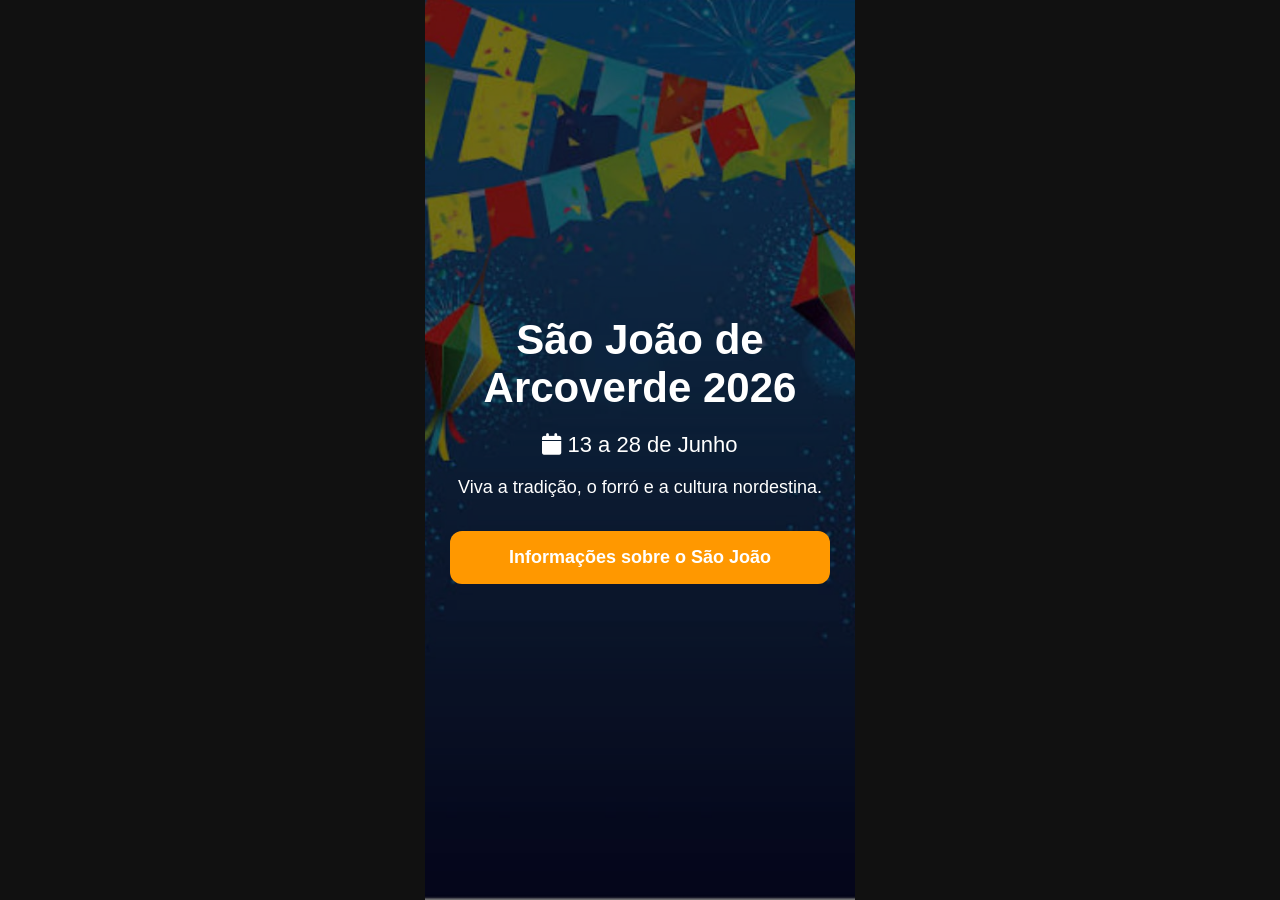
==== Arcoverde em Festa/index.html @ 424473de "Add files via upload" ====
<!doctype html>
<html lang="pt-BR">
  <head>
    <meta charset="UTF-8" />
    <meta name="viewport" content="width=device-width, initial-scale=1.0" />
    <title>São João de Arcoverde</title>

    <!-- PWA: Manifest -->
    <link rel="manifest" href="manifest.json" />

    <!-- PWA: iOS (Safari não lê o manifest para esses) -->
    <meta name="mobile-web-app-capable" content="yes" />
    <meta name="apple-mobile-web-app-capable" content="yes" />
    <meta
      name="apple-mobile-web-app-status-bar-style"
      content="black-translucent"
    />
    <meta name="apple-mobile-web-app-title" content="SJArcoverde" />
    <link rel="apple-touch-icon" href="assets/icons/icon-192x192.png" />

    <!-- PWA: Cor da barra de status no Android -->
    <meta name="theme-color" content="#ff9800" />

    <!-- SEO básico -->
    <meta
      name="description"
      content="Guia oficial do São João de Arcoverde 2026 — programação, hospedagem, alimentação, transporte e muito mais."
    />

    <!-- CSS -->
    <link rel="stylesheet" href="assets/css/style.css" />

    <!-- Ícones Font Awesome -->
    <link
      rel="stylesheet"
      href="https://cdnjs.cloudflare.com/ajax/libs/font-awesome/6.5.1/css/all.min.css"
    />
  </head>

  <body>
    <!-- HOME -->
    <section class="home" id="home">
      <div class="overlay"></div>

      <div class="conteudo-home">
        <h1>São João de Arcoverde 2026</h1>

        <p class="data">
          <i class="fa-solid fa-calendar"></i>
          13 a 28 de Junho
        </p>

        <p class="descricao">
          Viva a tradição, o forró e a cultura nordestina.
        </p>

        <button id="btnInformacoes">Informações sobre o São João</button>
      </div>
    </section>

    <!-- APP -->
    <section class="app escondido" id="app">
      <!-- Cabeçalho -->
      <header class="topo">
        <button id="abrirMenu" class="btn-menu">
          <i class="fa-solid fa-bars"></i>
        </button>
        <h2>São João de Arcoverde</h2>
      </header>

      <!-- Sidebar -->
      <div class="sidebar" id="sidebar">
        <div class="fechar-sidebar" id="fecharSidebar">
          <i class="fa-solid fa-xmark"></i>
        </div>

        <div class="itens-sidebar">
          <button class="item-sidebar" id="btnHomeSidebar">
            <i class="fa-solid fa-house"></i>
            Home
          </button>

          <button class="item-sidebar" data-aba="arcoverde">
            <i class="fa-solid fa-city"></i>
            Arcoverde
          </button>

          <button class="item-sidebar" data-aba="seguranca">
            <i class="fa-solid fa-shield-halved"></i>
            Sua Segurança
          </button>

          <button class="item-sidebar" data-aba="patrocinadores">
            <i class="fa-solid fa-handshake"></i>
            Patrocinadores
          </button>

          <button class="item-sidebar" data-aba="creditos">
            <i class="fa-solid fa-users"></i>
            Créditos
          </button>
        </div>
      </div>

      <!-- Conteúdo das Abas -->
      <main class="conteudo-app">
        <!-- Aba: Programação -->
        <section class="aba" id="programacao">
          <h1>Programação Oficial</h1>
          <p class="subtitulo">Confira aqui nossas atrações</p>
          <div class="datas" id="datas"></div>
          <div class="eventos" id="eventos"></div>
        </section>

        <!-- Aba: Hospedagem -->
        <section class="aba escondido" id="hospedagem">
          <h1>Hospedagem</h1>
          <p class="subtitulo">Encontre hotéis e pousadas</p>
          <div class="lista-cards" id="listaHospedagem"></div>
        </section>

        <!-- Aba: Alimentação -->
        <section class="aba escondido" id="alimentacao">
          <h1>Alimentação</h1>
          <p class="subtitulo">Conheça alguns locais para comer e curtir</p>

          <div class="categorias-alimentacao">
            <button
              class="categoria-btn ativo-categoria"
              data-categoria="pizzarias"
            >
              🍕 Pizzarias
            </button>
            <button class="categoria-btn" data-categoria="bares">
              🍻 Bares
            </button>
            <button class="categoria-btn" data-categoria="restaurantes">
              🍽️ Restaurantes
            </button>
          </div>

          <div class="lista-cards" id="listaAlimentacao"></div>
        </section>

        <!-- Aba: Transporte -->
        <section class="aba escondido" id="transporte">
          <h1>Transporte</h1>
          <p class="subtitulo">
            Encontre opções de transporte durante o evento
          </p>

          <div class="mapa-transporte">
            <img
              src="assets/img/mapa-mototaxi.jpeg"
              alt="Mapa de pontos de mototáxi"
            />
          </div>

          <h2 class="titulo-secao">Mototaxistas</h2>
          <div class="lista-cards" id="listaMoto"></div>

          <h2 class="titulo-secao">Taxistas</h2>
          <div class="lista-cards" id="listaTaxi"></div>
        </section>

        <!-- Aba: Mapa -->
        <section class="aba escondido" id="mapa">
          <h1>Mapa do Evento</h1>
          <p class="subtitulo">Confira os polos e pontos importantes</p>
          <div class="lista-mapas" id="listaMapas"></div>
        </section>

        <!-- Aba: Segurança (sidebar) -->
        <section class="aba escondido" id="seguranca">
          <h1>Sua Segurança</h1>
          <p class="subtitulo">Contatos importantes e dicas úteis</p>
          <div class="lista-cards" id="listaSeguranca"></div>

          <div class="dicas-seguranca">
            <h2>Dicas de Segurança</h2>
            <ul>
              <li>Se beber, não dirija.</li>
              <li>Mantenha-se hidratado.</li>
              <li>Evite locais escuros e isolados.</li>
              <li>Cuide dos seus objetos pessoais.</li>
              <li>Em emergências, procure apoio policial.</li>
            </ul>
          </div>
        </section>

        <!-- Aba: Patrocinadores (sidebar) -->
        <section class="aba escondido" id="patrocinadores">
          <h1>Patrocinadores</h1>
          <p class="subtitulo">Empresas e apoiadores do evento</p>
          <div class="lista-cards" id="listaPatrocinadores"></div>
        </section>

        <!-- Aba: Créditos (sidebar) -->
        <section class="aba escondido" id="creditos">
          <h1>Créditos</h1>
          <p class="subtitulo">Sobre o desenvolvimento do projeto</p>

          <div class="card-creditos">
            <h2>Projeto Acadêmico</h2>
            <p>
              Este aplicativo foi desenvolvido como projeto do curso de Análise
              e Desenvolvimento de Sistemas da AESA-CESA.
            </p>

            <h2>Equipe</h2>
            <p>Emanuel Gouveia, José Gilmar, Pedro Rangel e Victor Barbosa.</p>

            <h2>Objetivo</h2>
            <p>
              Facilitar o acesso às informações do São João de Arcoverde,
              ajudando turistas e moradores.
            </p>

            <h2>Agradecimentos</h2>
            <p>Professor Will...</p>
          </div>
        </section>

        <!-- Aba: Arcoverde (sidebar) -->
        <section class="aba escondido" id="arcoverde">
          <h1>Arcoverde</h1>
          <p class="subtitulo">Conheça a Rainha do Sertão</p>
          <div id="textoArcoverde"></div>

          <h2 class="titulo-secao" style="margin-top: 35px">
            Pontos Turísticos
          </h2>
          <div class="lista-cards" id="listaPontos"></div>
        </section>
      </main>

      <!-- Menu Inferior -->
      <nav class="menu-inferior">
        <button class="menu-btn ativo" data-aba="programacao">
          <i class="fa-solid fa-music"></i>
          <span>Programação</span>
        </button>
        <button class="menu-btn" data-aba="hospedagem">
          <i class="fa-solid fa-bed"></i>
          <span>Hospedagem</span>
        </button>
        <button class="menu-btn" data-aba="alimentacao">
          <i class="fa-solid fa-utensils"></i>
          <span>Alimentação</span>
        </button>
        <button class="menu-btn" data-aba="transporte">
          <i class="fa-solid fa-car"></i>
          <span>Transporte</span>
        </button>
        <button class="menu-btn" data-aba="mapa">
          <i class="fa-solid fa-map"></i>
          <span>Mapa</span>
        </button>
      </nav>
    </section>

    <!-- JavaScript -->
    <script src="assets/js/script.js"></script>

    <!-- PWA: Registro do Service Worker -->
    <script>
      if ("serviceWorker" in navigator) {
        window.addEventListener("load", function () {
          navigator.serviceWorker
            .register("/sw.js")
            .then(function (registration) {
              console.log(
                "Service Worker registrado com sucesso:",
                registration.scope,
              );
            })
            .catch(function (erro) {
              console.error("Falha ao registrar o Service Worker:", erro);
            });
        });
      }
    </script>
  </body>
</html>
---- Arcoverde em Festa/assets/css/style.css ----
/* Variáveis Globais
   Para mudar a cor laranja do app inteiro,
   mude --cor-principal abaixo. */
:root {
  --cor-principal: #ff9800;
  --cor-principal-escura: #e68900;
  --cor-texto-suave: #ddd;
  --fundo-card: rgba(0, 0, 0, 0.35);
  --fundo-topo: rgba(0, 0, 0, 0.45);
  --borda-suave: rgba(255, 255, 255, 0.1);
}

/* Reset */
* {
  margin: 0;
  padding: 0;
  box-sizing: border-box;
}

/* Body */
body {
  background-color: #111;
  font-family: Arial, Helvetica, sans-serif;
  display: flex;
  justify-content: center;
  align-items: center;
  min-height: 100vh;
}

/* Home */
.home {
  width: 100%;
  max-width: 430px;
  height: 100vh;
  max-height: 932px;

  /* SUBSTITUA pela imagem definitiva de fundo da home */
  background-image: url("../img/fundo.jpg");
  background-size: cover;
  background-position: center;

  position: relative;
  display: flex;
  justify-content: center;
  align-items: center;
  text-align: center;
  overflow: hidden;
}

/* Escurecimento sobre a imagem */
.overlay {
  position: absolute;
  width: 100%;
  height: 100%;
  background-color: rgba(0, 0, 0, 0.55);
}

/* Conteúdo centralizado na home */
.conteudo-home {
  position: relative;
  z-index: 2;
  color: white;
  padding: 25px;
}

.conteudo-home h1 {
  font-size: 42px;
  margin-bottom: 20px;
}

.conteudo-home .data {
  font-size: 22px;
  margin-bottom: 15px;
}

.conteudo-home .descricao {
  font-size: 18px;
  line-height: 28px;
  margin-bottom: 30px;
}

/* Botão principal da home */
#btnInformacoes {
  width: 100%;
  background-color: var(--cor-principal);
  color: white;
  border: none;
  padding: 16px;
  font-size: 18px;
  font-weight: bold;
  border-radius: 12px;
  cursor: pointer;
  transition: background-color 0.3s;
}

#btnInformacoes:hover {
  background-color: var(--cor-principal-escura);
}

/* APP */
.app {
  width: 100%;
  max-width: 430px;
  height: 100vh;
  max-height: 932px;

  /* SUBSTITUA pela imagem definitiva de fundo do app */
  background-image: url("../img/fundo2.png");
  background-size: cover;
  background-position: center;

  color: white;
  position: relative;
  overflow-y: auto;
}

/* Classe utilitária para esconder elementos */
.escondido {
  display: none;
}

/* Cabeçalho */
.topo {
  height: 70px;
  padding: 20px;
  display: flex;
  align-items: center;
  gap: 15px;
  border-bottom: 1px solid var(--borda-suave);
  background-color: var(--fundo-topo);
  backdrop-filter: blur(5px);
}

/* Botão de abrir menu (três traços) */
.btn-menu {
  background: none;
  border: none;
  color: white;
  cursor: pointer;
}

.btn-menu i {
  font-size: 24px;
}

/* Conteúdo das Abas */
.conteudo-app {
  padding: 30px 20px;
  padding-bottom: 120px; /* espaço pro menu inferior não cobrir o conteúdo */
  min-height: 100%;
}

/* Animação ao trocar de aba */
.aba {
  animation: aparecer 0.3s;
}

@keyframes aparecer {
  from {
    opacity: 0;
    transform: translateY(10px);
  }
  to {
    opacity: 1;
    transform: translateY(0);
  }
}

/* Subtítulo padrão das abas */
.subtitulo {
  color: var(--cor-texto-suave);
  margin-top: 8px;
}

/* Menu Inferior */
.menu-inferior {
  position: fixed;
  bottom: 0;
  width: 100%;
  max-width: 430px;
  height: 80px;
  background-color: var(--fundo-topo);
  backdrop-filter: blur(10px);
  display: flex;
  justify-content: space-around;
  align-items: center;
  border-top: 1px solid var(--borda-suave);
}

.menu-btn {
  background: none;
  border: none;
  color: #ccc;
  display: flex;
  flex-direction: column;
  align-items: center;
  gap: 5px;
  font-size: 12px;
  cursor: pointer;
}

.menu-btn i {
  font-size: 20px;
}

/* Botão ativo no menu inferior */
.menu-btn.ativo {
  color: var(--cor-principal);
}

/* Sidebar */
.sidebar {
  position: absolute;
  top: 0;
  left: -280px; /* começa escondida fora da tela */
  width: 260px;
  height: 100%;
  background-color: rgba(0, 0, 0, 0.75);
  backdrop-filter: blur(10px);
  z-index: 999;
  padding: 30px 20px;
  transition: left 0.3s; /* animação de deslizar */
}

/* Quando a sidebar está aberta */
.sidebar.ativo {
  left: 0;
}

/* Botão de fechar a sidebar */
.fechar-sidebar {
  display: flex;
  justify-content: flex-end;
  margin-bottom: 40px;
  color: white;
  font-size: 28px;
  cursor: pointer;
}

/* Itens do menu lateral */
.itens-sidebar {
  display: flex;
  flex-direction: column;
  gap: 18px;
}

.item-sidebar {
  background-color: rgba(255, 255, 255, 0.08);
  border: none;
  color: white;
  padding: 15px;
  border-radius: 12px;
  cursor: pointer;
  display: flex;
  align-items: center;
  gap: 12px;
  font-size: 16px;
  transition: background-color 0.3s;
}

.item-sidebar:hover {
  background-color: rgba(255, 255, 255, 0.15);
}

/* Programação */

/* Linha de datas (scroll horizontal) */
.datas {
  display: flex;
  gap: 10px;
  overflow-x: auto;
  margin-top: 30px;
  margin-bottom: 30px;
  padding-bottom: 10px;
}

/* Remove barra de scroll das datas */
.datas::-webkit-scrollbar {
  display: none;
}

/* Card de cada data */
.card-data {
  min-width: 100px;
  flex-shrink: 0;
  background-color: rgba(255, 255, 255, 0.12);
  border: 1px solid var(--borda-suave);
  border-radius: 12px;
  padding: 15px;
  text-align: center;
  cursor: pointer;
  transition: background-color 0.3s;
}

.card-data:hover {
  background-color: rgba(255, 255, 255, 0.2);
}

/* Data selecionada */
.card-data.ativa {
  background-color: var(--cor-principal);
}

.card-data h3 {
  font-size: 16px;
  margin-bottom: 5px;
}

/* Área dos eventos do dia */
.eventos {
  display: flex;
  flex-direction: column;
  gap: 15px;
}

/* Card de um polo */
.card-evento {
  background-color: var(--fundo-card);
  border-radius: 15px;
  padding: 18px;
  backdrop-filter: blur(5px);
}

.card-evento h2 {
  font-size: 20px;
  margin-bottom: 15px;
  color: var(--cor-principal);
}

/* Linha de atração (horário + nome) */
.item-evento {
  display: flex;
  justify-content: space-between;
  margin-bottom: 10px;
  border-bottom: 1px solid var(--borda-suave);
  padding-bottom: 10px;
}

.horario {
  font-weight: bold;
  color: #ffd166;
}

/* Cards reutilizáveis
   Usado em Hospedagem, Alimentação, Transporte, Segurança e Pontos Turísticos */

.lista-cards {
  margin-top: 25px;
  display: flex;
  flex-direction: column;
  gap: 20px;
}

/* Card genérico */
.card {
  background-color: var(--fundo-card);
  border-radius: 18px;
  overflow: hidden;
  backdrop-filter: blur(5px);
}

/* Imagem do card */
.card-img {
  width: 100%;
  height: 180px;
  object-fit: cover;
}

/* Área de texto e botões dentro do card */
.card-info {
  padding: 18px;
}

.card-info h2 {
  font-size: 22px;
  margin-bottom: 10px;
}

.card-info h3 {
  font-size: 20px;
  margin-bottom: 10px;
}

/* Texto de endereço / descrição */
.card-info p {
  color: var(--cor-texto-suave);
  line-height: 24px;
  margin-bottom: 18px;
}

/* Área dos botões de contato */
.botoes-contato {
  display: flex;
  gap: 10px;
}

/* Botões de contato */
.botoes-contato button,
.botoes-contato a button {
  width: 55px;
  height: 55px;
  border: none;
  border-radius: 12px;
  color: white;
  font-size: 20px;
  cursor: pointer;
  transition: transform 0.2s;
}

.botoes-contato button:hover {
  transform: scale(1.05);
}

/* Cores de cada tipo de botão */
.btn-whatsapp {
  background-color: #25d366;
}
.btn-ligar {
  background-color: #2196f3;
}
.btn-instagram {
  background-color: #e1306c;
}
.btn-site {
  background-color: var(--cor-principal);
}

/* Alimentação */

/* Botões de categoria */
.categorias-alimentacao {
  display: flex;
  gap: 10px;
  overflow-x: auto;
  margin-top: 25px;
  margin-bottom: 5px;
  padding-bottom: 10px;
}

.categorias-alimentacao::-webkit-scrollbar {
  display: none;
}

.categoria-btn {
  border: none;
  background-color: rgba(255, 255, 255, 0.12);
  color: white;
  padding: 12px 18px;
  border-radius: 12px;
  cursor: pointer;
  transition: background-color 0.3s;
  white-space: nowrap;
  flex-shrink: 0;
  font-size: 15px;
}

.categoria-btn:hover {
  background-color: rgba(255, 255, 255, 0.2);
}

/* Categoria selecionada */
.ativo-categoria {
  background-color: var(--cor-principal);
}

/* Transporte */

/* Imagem de mapa no topo do transporte */
.mapa-transporte {
  margin-top: 25px;
  margin-bottom: 30px;
}

.mapa-transporte img {
  width: 100%;
  border-radius: 18px;
  object-fit: cover;
}

/* Títulos de seção (Mototaxistas / Taxistas / Pontos Turísticos) */
.titulo-secao {
  margin-bottom: 5px;
  color: var(--cor-principal);
}

/* Mapa */
.lista-mapas {
  display: flex;
  flex-direction: column;
  gap: 25px;
  margin-top: 30px;
}

.card-mapa {
  background-color: var(--fundo-card);
  border-radius: 18px;
  overflow: hidden;
  backdrop-filter: blur(5px);
}

.card-mapa img {
  width: 100%;
  object-fit: cover;
}

.info-mapa {
  padding: 18px;
}

.info-mapa h2 {
  margin-bottom: 10px;
  color: var(--cor-principal);
}

.info-mapa p {
  color: var(--cor-texto-suave);
  line-height: 24px;
}

/* Segurança */

/* Card de segurança (sem imagem) */
.card-seguranca {
  background-color: var(--fundo-card);
  border-radius: 18px;
  padding: 20px;
  backdrop-filter: blur(5px);
}

.card-seguranca h2 {
  margin-bottom: 10px;
  color: var(--cor-principal);
}

.card-seguranca p {
  margin-bottom: 18px;
  color: var(--cor-texto-suave);
}

/* Bloco de dicas de segurança */
.dicas-seguranca {
  margin-top: 30px;
  background-color: var(--fundo-card);
  padding: 20px;
  border-radius: 18px;
  backdrop-filter: blur(5px);
}

.dicas-seguranca h2 {
  margin-bottom: 20px;
  color: var(--cor-principal);
}

.dicas-seguranca ul {
  padding-left: 20px;
}

.dicas-seguranca li {
  margin-bottom: 12px;
  line-height: 24px;
}

/* Patrocinadores */
/* Usa os estilos genéricos .card e .card-info, sem nada extra */

/* Créditos */
.card-creditos {
  margin-top: 30px;
  background-color: var(--fundo-card);
  border-radius: 18px;
  padding: 25px;
  backdrop-filter: blur(5px);
}

.card-creditos h2 {
  color: var(--cor-principal);
  margin-top: 20px;
  margin-bottom: 10px;
}

.card-creditos h2:first-child {
  margin-top: 0;
}

.card-creditos p {
  color: var(--cor-texto-suave);
  line-height: 26px;
}

/* Arcoverde                 */
/* Bloco de texto histórico */
.texto-arcoverde {
  margin-top: 25px;
  background-color: var(--fundo-card);
  border-radius: 18px;
  padding: 22px;
  backdrop-filter: blur(5px);
  color: var(--cor-texto-suave);
  line-height: 26px;
  font-size: 15px;
}

/* Cada parágrafo dentro do texto histórico */
.texto-arcoverde p {
  margin-bottom: 14px;
}

/* Remove a margem do último parágrafo */
.texto-arcoverde p:last-child {
  margin-bottom: 0;
}
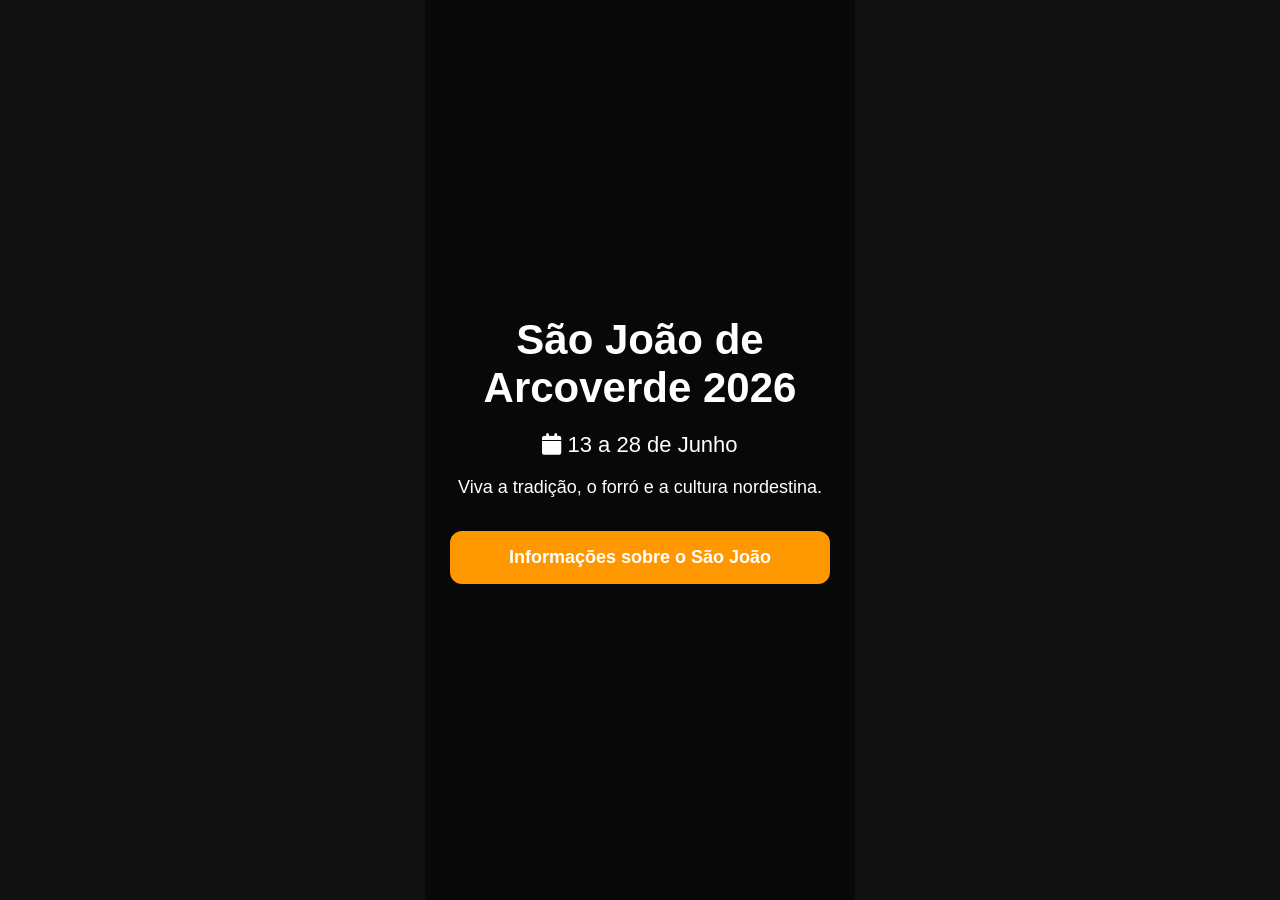
==== commit e49c7c00: "Add files via upload" ====
--- a/Arcoverde em Festa/index.html
+++ b/Arcoverde em Festa/index.html
@@ -67,6 +67,16 @@
         </button>
         <h2>São João de Arcoverde</h2>
       </header>
+
+    <div class="barra-pesquisa">
+    <i class="fa-solid fa-magnifying-glass"></i>
+
+     <input
+    type="text"
+    id="campoPesquisa"
+    placeholder="Pesquisar atrações, hotéis, restaurantes..."
+  />
+  </div>
 
       <!-- Sidebar -->
       <div class="sidebar" id="sidebar">
@@ -208,8 +218,7 @@
             </p>
 
             <h2>Equipe</h2>
-            <p>Emanuel Gouveia, José Gilmar, Pedro Rangel e Victor Barbosa.</p>
-
+            <div id="listaEquipe" class="container-equipe"></div>
             <h2>Objetivo</h2>
             <p>
               Facilitar o acesso às informações do São João de Arcoverde,
@@ -217,7 +226,7 @@
             </p>
 
             <h2>Agradecimentos</h2>
-            <p>Professor Will...</p>
+            <p>AESA (Autarquia de Ensino Superior de Arcoverde), Willams de Jesus e Emanuel Natalino dos Santos.</p>
           </div>
         </section>
 
--- a/Arcoverde em Festa/assets/css/style.css
+++ b/Arcoverde em Festa/assets/css/style.css
@@ -35,7 +35,7 @@
   max-height: 932px;
 
   /* SUBSTITUA pela imagem definitiva de fundo da home */
-  background-image: url("../img/fundo.jpg");
+  background-image: url("../img/fundo.webp");
   background-size: cover;
   background-position: center;
 
@@ -105,7 +105,7 @@
   max-height: 932px;
 
   /* SUBSTITUA pela imagem definitiva de fundo do app */
-  background-image: url("../img/fundo2.png");
+  background-image: url("../img/fundo2.webp");
   background-size: cover;
   background-position: center;
 
@@ -327,18 +327,44 @@
   color: var(--cor-principal);
 }
 
-/* Linha de atração (horário + nome) */
+/* Linha de atração (Horário + Atração à esquerda, Imagem à direita) */
 .item-evento {
   display: flex;
   justify-content: space-between;
-  margin-bottom: 10px;
+  align-items: center;
+  gap: 15px;
+  margin-bottom: 12px;
   border-bottom: 1px solid var(--borda-suave);
-  padding-bottom: 10px;
+  padding-bottom: 12px;
+}
+
+/* Organiza o horário em cima e o nome da atração embaixo */
+.detalhes-evento {
+  display: flex;
+  flex-direction: column;
+  gap: 4px;
+  flex: 1; /* Ocupa o máximo de espaço horizontal antes da imagem */
 }
 
 .horario {
   font-weight: bold;
   color: #ffd166;
+  font-size: 14px;
+}
+
+.atracao {
+  font-size: 16px;
+  font-weight: 500;
+}
+
+/* Imagem da atração encaixada ao lado */
+.img-evento {
+  width: 150px;
+  height: 150px;
+  border-radius: 8px;
+  object-fit: cover;
+  flex-shrink: 0; /* Impede que a imagem amasse em telas menores */
+  border: 1px solid rgba(255, 255, 255, 0.1);
 }
 
 /* Cards reutilizáveis
@@ -609,3 +635,103 @@
 .texto-arcoverde p:last-child {
   margin-bottom: 0;
 }
+
+/* Container que agrupa toda a lista de equipe */
+.container-equipe {
+  display: flex;
+  flex-direction: column;
+  gap: 14px;
+  margin-top: 15px;
+}
+
+/* Bloco individual de cada integrante */
+.item-membro-equipe {
+  display: flex;
+  align-items: center;
+  gap: 15px;
+  background-color: rgba(255, 255, 255, 0.05); /* Um fundo levemente visível */
+  padding: 12px;
+  border-radius: 12px;
+  border: 1px solid var(--borda-suave);
+}
+
+/* Foto redonda estilizada do integrante */
+.foto-membro {
+  width: 48px;
+  height: 48px;
+  border-radius: 50%; /* Deixa a imagem redonda */
+  object-fit: cover;
+  border: 2px solid var(--cor-principal); /* Borda com a cor laranja do app */
+  flex-shrink: 0; /* Impede que a foto amasse em telas muito pequenas */
+}
+
+/* Alinhamento dos textos (Nome em cima, função embaixo) */
+.infos-membro {
+  display: flex;
+  flex-direction: column;
+  gap: 2px;
+}
+
+.nome-membro {
+  font-size: 16px;
+  font-weight: bold;
+  color: #ffffff;
+}
+
+.funcao-membro {
+  font-size: 13px;
+  color: var(--cor-texto-suave);
+}
+
+/* Barra de Pesquisa */
+
+.barra-pesquisa {
+  margin: 15px 20px 0;
+  display: flex;
+  align-items: center;
+  gap: 10px;
+
+  background: rgba(255, 255, 255, 0.1);
+  border: 1px solid var(--borda-suave);
+
+  border-radius: 14px;
+  padding: 14px 16px;
+
+  backdrop-filter: blur(8px);
+}
+
+.barra-pesquisa i {
+  color: var(--cor-principal);
+  font-size: 18px;
+}
+
+.barra-pesquisa input {
+  flex: 1;
+  background: transparent;
+  border: none;
+  outline: none;
+
+  color: white;
+  font-size: 15px;
+}
+
+.barra-pesquisa input::placeholder {
+  color: #ccc;
+}
+
+
+.resultado-encontrado {
+  border: 2px solid #ff9800 !important;
+  box-shadow: 0 0 20px rgba(255, 152, 0, 0.7);
+  animation: pulsarResultado 1s infinite alternate;
+}
+
+@keyframes pulsarResultado {
+  from {
+    transform: scale(1);
+  }
+
+  to {
+    transform: scale(1.02);
+  }
+}
